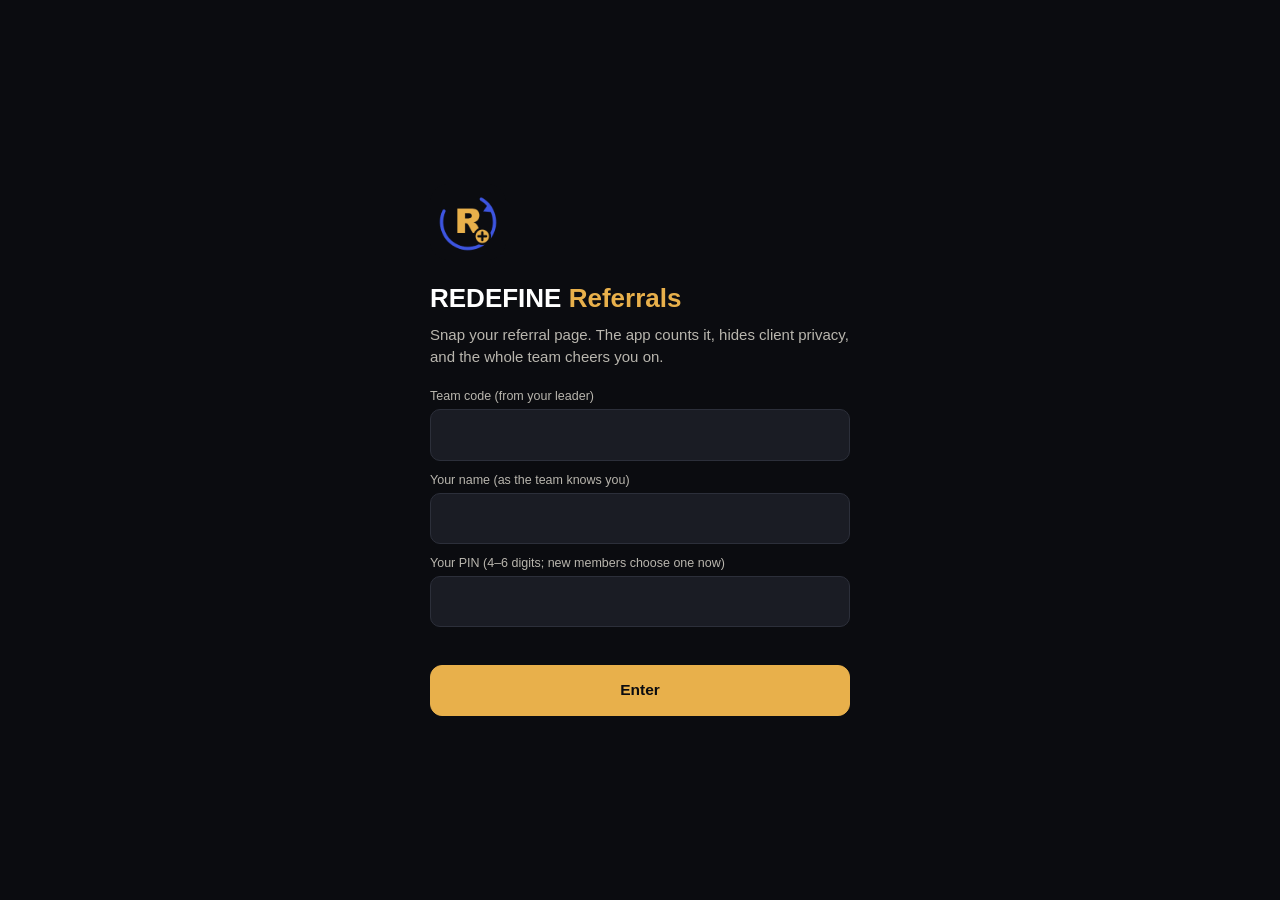
==== docs/index.html @ 3cb21094 "Ignore local test fixtures Co-Authored-By: Claude Opus 5.5 <noreply@anthropic.com>" ====
<!doctype html>
<html lang="en">
<head>
<meta charset="utf-8">
<meta name="viewport" content="width=device-width, initial-scale=1, viewport-fit=cover">
<title>REDEFINE Referrals</title>
<meta name="description" content="Snap your referral page. The app counts it, hides client privacy and cheers you on.">
<meta name="theme-color" content="#0B0C10">
<meta name="apple-mobile-web-app-capable" content="yes">
<meta name="apple-mobile-web-app-status-bar-style" content="black-translucent">
<meta name="apple-mobile-web-app-title" content="Referrals">
<link rel="manifest" href="manifest.webmanifest">
<link rel="icon" href="icons/icon.svg" type="image/svg+xml">
<link rel="apple-touch-icon" href="icons/apple-touch-icon.png">
<link rel="stylesheet" href="style.css">
</head>
<body>
<div id="app"></div>
<div id="toasts" aria-live="polite"></div>
<div id="modal-root"></div>
<script src="config.js"></script>
<script src="sound.js"></script>
<script src="redact.js"></script>
<script src="core.js"></script>
<script src="app.js"></script>
</body>
</html>
---- docs/style.css ----
:root {
  --ink: #0B0C10; --ink-2: #1A1C24; --gold: #E8B04B; --gold-deep: #B9851F; --cream: #F4EFE4;
  --blue: #3D55E0; --blue-soft: #DCE2FB;
  --bg: #F4EFE4; --card: #FFFFFF; --line: #E4DCCB; --text: #16171C; --muted: #6B6A66; --faint: #9A978F;
  --good: #1F8A4C; --good-bg: #E3F4EA; --warn: #A86500; --warn-bg: #FFF1D6; --bad: #B4232A; --bad-bg: #FBE4E5;
  --bar: #3D55E0; --bar-soft: #AEB9F2; --grid: #ECE6D9;
  --shadow: 0 1px 2px rgba(0,0,0,.06), 0 4px 14px rgba(0,0,0,.05);
  --safe-b: env(safe-area-inset-bottom, 0px);
}
@media (prefers-color-scheme: dark) {
  :root {
    --bg: #0E0F14; --card: #181A22; --line: #2A2D38; --text: #EEECE6; --muted: #A9A69E; --faint: #77756F;
    --blue-soft: #222B5A; --good-bg: #13311F; --warn-bg: #3A2A0C; --bad-bg: #3A1517; --good: #5BD08A; --warn: #F0B54D; --bad: #F2777C;
    --bar: #7C8EF0; --bar-soft: #3B4785; --grid: #23262F; --shadow: none;
  }
}
* { box-sizing: border-box; -webkit-tap-highlight-color: transparent; }
html, body { margin: 0; background: var(--bg); color: var(--text); font: 15px/1.45 -apple-system, BlinkMacSystemFont, "Segoe UI", Roboto, "Noto Sans SC", "PingFang SC", sans-serif; }
body { overflow-x: hidden; }
button, input, textarea, select { font: inherit; color: inherit; }
button { cursor: pointer; }
a { color: var(--blue); }
.wrap { max-width: 640px; margin: 0 auto; padding: 0 14px; }

/* header */
.top { position: sticky; top: 0; z-index: 20; background: var(--ink); color: #fff; padding: calc(env(safe-area-inset-top, 0px) + 10px) 0 10px; }
.top .wrap { display: flex; align-items: center; gap: 10px; }
.brand { display: flex; align-items: center; gap: 9px; flex: 1; min-width: 0; }
.brand img { width: 30px; height: 30px; border-radius: 8px; }
.brand b { font-size: 16px; letter-spacing: .3px; white-space: nowrap; }
.brand b span { color: var(--gold); }
.brand small { display: block; font-size: 11px; color: #B9B6AE; font-weight: 400; }
.icon-btn { background: rgba(255,255,255,.1); border: 0; color: #fff; width: 38px; height: 38px; border-radius: 50%; font-size: 17px; display: grid; place-items: center; position: relative; }
.icon-btn.on { background: var(--gold); color: var(--ink); }

/* tabs */
.tabs { position: fixed; left: 0; right: 0; bottom: 0; z-index: 30; background: var(--card); border-top: 1px solid var(--line); padding-bottom: var(--safe-b); }
.tabs .wrap { display: grid; grid-template-columns: repeat(5, 1fr); padding: 0; }
.tab { background: none; border: 0; padding: 7px 0 8px; font-size: 11px; color: var(--muted); display: flex; flex-direction: column; align-items: center; gap: 1px; position: relative; }
.tab i { font-style: normal; font-size: 20px; line-height: 1.2; }
.tab.active { color: var(--text); font-weight: 600; }
.tab.snap i { background: var(--gold); color: var(--ink); width: 50px; height: 50px; border-radius: 50%; display: grid; place-items: center; margin-top: -24px; box-shadow: 0 4px 14px rgba(232,176,75,.45); font-size: 24px; border: 3px solid var(--card); }
.badge { position: absolute; top: 3px; left: 54%; background: #E5383B; color: #fff; font-size: 10px; font-weight: 700; min-width: 17px; height: 17px; border-radius: 9px; padding: 0 4px; display: grid; place-items: center; }
main { padding: 14px 0 calc(96px + var(--safe-b)); }

/* cards */
.card { background: var(--card); border: 1px solid var(--line); border-radius: 16px; padding: 14px; margin-bottom: 12px; box-shadow: var(--shadow); }
.row { display: flex; align-items: center; gap: 10px; }
.grow { flex: 1; min-width: 0; }
.av { width: 38px; height: 38px; border-radius: 50%; display: grid; place-items: center; font-weight: 700; color: #fff; flex: none; font-size: 15px; }
.av.sm { width: 28px; height: 28px; font-size: 12px; }
.name { font-weight: 650; }
.muted { color: var(--muted); }
.faint { color: var(--faint); font-size: 12.5px; }
.big-num { font-size: 34px; font-weight: 800; line-height: 1; color: var(--blue); font-variant-numeric: tabular-nums; }
.pill { font-size: 11.5px; font-weight: 650; padding: 3px 9px; border-radius: 99px; white-space: nowrap; }
.pill.pending { background: var(--warn-bg); color: var(--warn); }
.pill.approved { background: var(--good-bg); color: var(--good); }
.pill.partial { background: var(--blue-soft); color: var(--blue); }
.pill.rejected { background: var(--bad-bg); color: var(--bad); }
.chips { display: flex; flex-wrap: wrap; gap: 6px; margin: 10px 0 2px; }
.chip { background: var(--bg); border: 1px solid var(--line); border-radius: 99px; padding: 3px 10px; font-size: 13px; }
.chip.dup { border-color: var(--warn); }
.chip.rej { text-decoration: line-through; color: var(--faint); }
.photo-box { margin-top: 10px; border-radius: 12px; overflow: hidden; background: var(--bg); min-height: 60px; display: grid; place-items: center; color: var(--faint); font-size: 13px; border: 1px solid var(--line); }
.photo-box img { width: 100%; display: block; }
.actions { display: flex; gap: 6px; margin-top: 10px; flex-wrap: wrap; }
.btn { text-decoration: none; color: inherit; border: 1px solid var(--line); background: var(--card); border-radius: 12px; padding: 9px 14px; font-weight: 600; font-size: 14px; display: inline-flex; align-items: center; gap: 6px; justify-content: center; }
.btn.primary { background: var(--ink); color: #fff; border-color: var(--ink); }
.btn.gold { background: var(--gold); color: var(--ink); border-color: var(--gold); }
.btn.wa { background: #25D366; color: #fff; border-color: #25D366; }
.btn.danger { color: var(--bad); }
.btn.block { width: 100%; padding: 13px; font-size: 15.5px; }
.btn:disabled { opacity: .45; }
.btn.sm { padding: 6px 10px; font-size: 13px; border-radius: 10px; }
@media (prefers-color-scheme: dark) { .btn.primary { background: var(--gold); color: var(--ink); border-color: var(--gold); } }

/* milestone */
.milestone { background: linear-gradient(135deg, #1A1C24, #0B0C10); color: #fff; border: 1px solid #2c2f3a; }
.milestone .big { font-size: 18px; font-weight: 750; margin: 4px 0; }
.milestone .faint { color: #B9B6AE; }

/* comments */
.cmts { margin-top: 10px; border-top: 1px solid var(--line); padding-top: 8px; }
.cmt { display: flex; gap: 8px; margin: 7px 0; font-size: 14px; }
.cmt .bubble { background: var(--bg); border-radius: 12px; padding: 6px 10px; }
.cmt .bubble b { font-size: 12.5px; }
.cbox { display: flex; gap: 6px; margin-top: 6px; }
.cbox input { flex: 1; min-width: 0; border: 1px solid var(--line); background: var(--bg); border-radius: 99px; padding: 8px 13px; }

/* chat */
.chat { display: flex; flex-direction: column; gap: 6px; padding-bottom: 70px; }
.msg { max-width: 80%; padding: 7px 11px; border-radius: 14px; background: var(--card); border: 1px solid var(--line); align-self: flex-start; font-size: 14.5px; }
.msg.me { align-self: flex-end; background: #DCF8C6; border-color: #C6EBAF; color: #16171C; }
@media (prefers-color-scheme: dark) { .msg.me { background: #1E4D33; border-color: #1E4D33; color: #EEECE6; } }
.msg .who { font-size: 12px; font-weight: 700; margin-bottom: 1px; }
.msg .t { font-size: 10.5px; color: var(--faint); text-align: right; margin-top: 2px; }
.msg.me .t { color: #5E7A55; }
.chat-day { align-self: center; font-size: 11.5px; color: var(--muted); background: var(--card); border-radius: 8px; padding: 2px 9px; margin: 6px 0; }
.composer { position: fixed; left: 0; right: 0; bottom: calc(58px + var(--safe-b)); background: var(--bg); padding: 8px 0; border-top: 1px solid var(--line); z-index: 25; }
.composer .wrap { display: flex; gap: 8px; }
.composer input { flex: 1; min-width: 0; border: 1px solid var(--line); background: var(--card); border-radius: 99px; padding: 10px 15px; }

/* board */
.seg { display: flex; gap: 6px; overflow-x: auto; margin-bottom: 12px; }
.seg button { border: 1px solid var(--line); background: var(--card); border-radius: 99px; padding: 6px 13px; font-size: 13px; white-space: nowrap; }
.seg button.on { background: var(--ink); color: #fff; border-color: var(--ink); }
@media (prefers-color-scheme: dark) { .seg button.on { background: var(--gold); color: var(--ink); border-color: var(--gold); } }
.tiles { display: grid; grid-template-columns: 1fr 1fr; gap: 10px; margin-bottom: 12px; }
.tile { background: var(--card); border: 1px solid var(--line); border-radius: 14px; padding: 12px; }
.tile .k { font-size: 12px; color: var(--muted); }
.tile .v { font-size: 26px; font-weight: 800; font-variant-numeric: tabular-nums; line-height: 1.15; }
.tile .s { font-size: 12px; color: var(--faint); }
h2 { font-size: 16px; margin: 0 0 4px; }
h3 { font-size: 14px; margin: 0 0 8px; color: var(--muted); font-weight: 600; }
.legend { display: flex; gap: 14px; font-size: 12px; color: var(--muted); margin: 4px 0 8px; }
.legend i { display: inline-block; width: 10px; height: 10px; border-radius: 3px; margin-right: 5px; vertical-align: -1px; }
.lb-row { display: grid; grid-template-columns: 22px 1fr; gap: 8px; align-items: center; margin: 8px 0; }
.lb-rank { font-weight: 700; color: var(--muted); text-align: center; font-size: 13px; }
.lb-top { display: flex; justify-content: space-between; font-size: 13.5px; margin-bottom: 3px; gap: 8px; }
.lb-top b { font-variant-numeric: tabular-nums; }
.lb-bar { display: flex; gap: 2px; height: 12px; }
.lb-bar span { display: block; height: 100%; }
.lb-bar span:first-child { border-radius: 4px 0 0 4px; }
.lb-bar span:last-child { border-radius: 0 4px 4px 0; }
.lb-bar span:only-child { border-radius: 4px; }
.chart { position: relative; }
.chart svg { width: 100%; display: block; overflow: visible; }
.tip { position: absolute; pointer-events: none; background: var(--ink); color: #fff; font-size: 12px; padding: 5px 8px; border-radius: 8px; white-space: nowrap; transform: translate(-50%, -110%); display: none; z-index: 5; }
table.data { width: 100%; border-collapse: collapse; font-size: 13px; }
table.data th { text-align: left; font-weight: 600; color: var(--muted); font-size: 12px; padding: 6px 4px; border-bottom: 1px solid var(--line); }
table.data th, table.data td { white-space: nowrap; }
.seg { scrollbar-width: none; } .seg::-webkit-scrollbar { display: none; }
table.data td { padding: 7px 4px; border-bottom: 1px solid var(--line); font-variant-numeric: tabular-nums; }
table.data td.n, table.data th.n { text-align: right; }
.scroll-x { overflow-x: auto; }

/* new referral */
.snap-hero { text-align: center; padding: 26px 16px; }
.snap-hero .big-ico { font-size: 52px; }
.canvas-wrap { position: relative; border-radius: 12px; overflow: hidden; border: 1px solid var(--line); background: #000; touch-action: none; }
.canvas-wrap canvas { width: 100%; display: block; }
.ref-edit { display: grid; grid-template-columns: 26px 1fr auto; gap: 8px; align-items: start; padding: 9px 0; border-bottom: 1px solid var(--line); }
.ref-edit:last-child { border-bottom: 0; }
.ref-edit .no { font-weight: 700; color: var(--muted); padding-top: 8px; text-align: center; }
.ref-edit input { width: 100%; border: 1px solid var(--line); background: var(--bg); border-radius: 10px; padding: 8px 10px; font-weight: 600; }
.ref-edit .priv { font-size: 12px; color: var(--faint); margin-top: 3px; }
.ref-edit.unclear input { border-color: var(--warn); background: var(--warn-bg); }
.notice { border-radius: 12px; padding: 10px 12px; font-size: 13.5px; margin: 10px 0; }
.notice.warn { background: var(--warn-bg); color: var(--warn); }
.notice.info { background: var(--blue-soft); color: var(--blue); }
.notice.bad { background: var(--bad-bg); color: var(--bad); }
.notice.good { background: var(--good-bg); color: var(--good); }
.check { display: flex; gap: 10px; align-items: flex-start; font-size: 14px; padding: 10px 0; }
.check input { width: 22px; height: 22px; flex: none; margin-top: 1px; accent-color: var(--ink); }
.field { display: block; margin: 10px 0; }
.field span { display: block; font-size: 12.5px; color: var(--muted); margin-bottom: 4px; }
.field input, .field textarea, .field select { width: 100%; border: 1px solid var(--line); background: var(--bg); border-radius: 10px; padding: 10px 12px; }
.spinner { width: 38px; height: 38px; border: 4px solid var(--line); border-top-color: var(--gold); border-radius: 50%; animation: spin .8s linear infinite; margin: 16px auto; }
@keyframes spin { to { transform: rotate(360deg); } }
.steps { font-size: 13.5px; margin: 8px 0; padding: 0; list-style: none; }
.steps li { padding: 3px 0; }

/* cheer */
.cheer { text-align: center; padding: 22px 14px; }
.cheer .num { font-size: 64px; font-weight: 850; color: var(--gold); line-height: 1; }
.cheer .msg-c { font-size: 17px; font-weight: 600; margin: 12px 0; }
.confetti { position: fixed; inset: 0; pointer-events: none; z-index: 60; }

/* sign-in */
.signin { min-height: 100vh; background: var(--ink); color: #fff; display: flex; flex-direction: column; justify-content: center; padding: 30px 22px; }
.signin .logo { width: 76px; height: 76px; border-radius: 20px; margin-bottom: 14px; }
.signin h1 { margin: 0; font-size: 26px; }
.signin h1 span { color: var(--gold); }
.signin p { color: #B9B6AE; margin: 6px 0 20px; }
.signin .field span { color: #B9B6AE; }
.signin .field input { background: #1A1C24; border-color: #2c2f3a; color: #fff; padding: 13px; font-size: 16px; }
.signin .btn.gold { margin-top: 8px; }
.signin .err { color: #F2777C; min-height: 20px; font-size: 14px; }
.signin .box { max-width: 420px; margin: 0 auto; width: 100%; }

/* toasts & modal */
#toasts { position: fixed; top: calc(env(safe-area-inset-top, 0px) + 8px); left: 0; right: 0; z-index: 80; display: flex; flex-direction: column; align-items: center; gap: 6px; pointer-events: none; padding: 0 10px; }
.toast { pointer-events: auto; background: var(--card); color: var(--text); border: 1px solid var(--line); box-shadow: 0 8px 28px rgba(0,0,0,.18); border-radius: 16px; padding: 10px 12px; width: 100%; max-width: 440px; display: flex; gap: 10px; align-items: center; animation: drop .25s ease-out; cursor: pointer; }
.toast .tt { font-size: 12px; color: var(--muted); }
.toast .tb { font-size: 14px; }
@keyframes drop { from { transform: translateY(-30px); opacity: 0; } to { transform: none; opacity: 1; } }
.modal-bg { position: fixed; inset: 0; background: rgba(0,0,0,.5); z-index: 90; display: flex; align-items: flex-end; justify-content: center; }
.modal { background: var(--card); border-radius: 20px 20px 0 0; width: 100%; max-width: 560px; padding: 18px 16px calc(18px + var(--safe-b)); max-height: 88vh; overflow: auto; animation: up .2s ease-out; }
@keyframes up { from { transform: translateY(40px); opacity: .5; } to { transform: none; opacity: 1; } }
.modal h2 { font-size: 18px; margin-bottom: 8px; }
.modal .btns { display: flex; gap: 8px; margin-top: 14px; }
.modal .btns .btn { flex: 1; padding: 12px; }
.modal textarea { width: 100%; min-height: 150px; border: 1px solid var(--line); background: var(--bg); border-radius: 12px; padding: 10px; font-size: 14px; }
.empty { text-align: center; color: var(--muted); padding: 30px 10px; }
.sample-bar { background: var(--gold); color: var(--ink); text-align: center; font-size: 12.5px; font-weight: 600; padding: 5px 10px; }
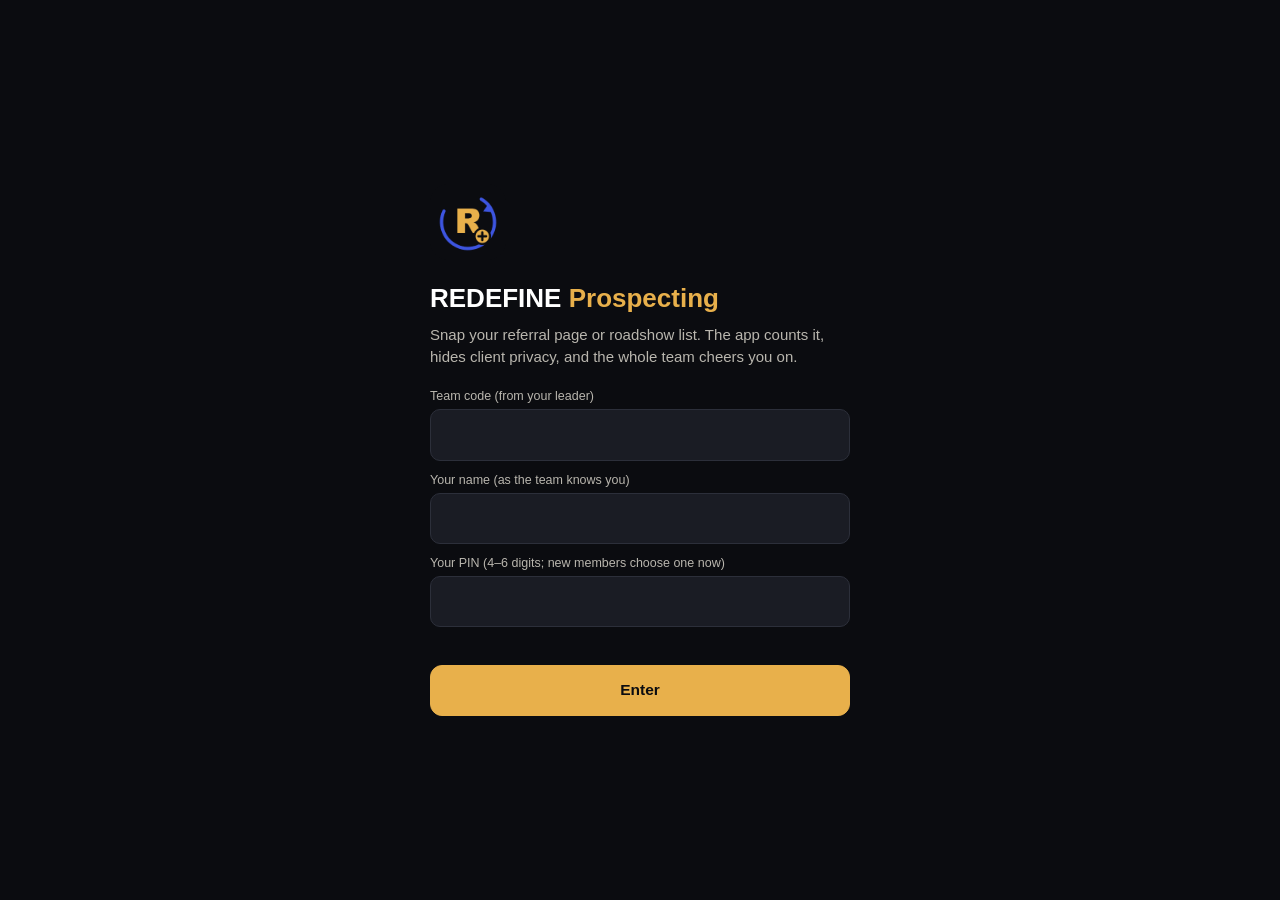
==== commit 8cc21001: "Rename to REDEFINE Prospecting; instant posting with background upload and retry Co-Authored-By: Cla" ====
--- a/docs/index.html
+++ b/docs/index.html
@@ -3,12 +3,12 @@
 <head>
 <meta charset="utf-8">
 <meta name="viewport" content="width=device-width, initial-scale=1, viewport-fit=cover">
-<title>REDEFINE Referrals</title>
+<title>REDEFINE Prospecting</title>
 <meta name="description" content="Snap your referral page. The app counts it, hides client privacy and cheers you on.">
 <meta name="theme-color" content="#0B0C10">
 <meta name="apple-mobile-web-app-capable" content="yes">
 <meta name="apple-mobile-web-app-status-bar-style" content="black-translucent">
-<meta name="apple-mobile-web-app-title" content="Referrals">
+<meta name="apple-mobile-web-app-title" content="Prospecting">
 <link rel="manifest" href="manifest.webmanifest">
 <link rel="icon" href="icons/icon.svg" type="image/svg+xml">
 <link rel="apple-touch-icon" href="icons/apple-touch-icon.png">
--- a/docs/style.css
+++ b/docs/style.css
@@ -87,19 +87,6 @@
 .cmt .bubble b { font-size: 12.5px; }
 .cbox { display: flex; gap: 6px; margin-top: 6px; }
 .cbox input { flex: 1; min-width: 0; border: 1px solid var(--line); background: var(--bg); border-radius: 99px; padding: 8px 13px; }
-
-/* chat */
-.chat { display: flex; flex-direction: column; gap: 6px; padding-bottom: 70px; }
-.msg { max-width: 80%; padding: 7px 11px; border-radius: 14px; background: var(--card); border: 1px solid var(--line); align-self: flex-start; font-size: 14.5px; }
-.msg.me { align-self: flex-end; background: #DCF8C6; border-color: #C6EBAF; color: #16171C; }
-@media (prefers-color-scheme: dark) { .msg.me { background: #1E4D33; border-color: #1E4D33; color: #EEECE6; } }
-.msg .who { font-size: 12px; font-weight: 700; margin-bottom: 1px; }
-.msg .t { font-size: 10.5px; color: var(--faint); text-align: right; margin-top: 2px; }
-.msg.me .t { color: #5E7A55; }
-.chat-day { align-self: center; font-size: 11.5px; color: var(--muted); background: var(--card); border-radius: 8px; padding: 2px 9px; margin: 6px 0; }
-.composer { position: fixed; left: 0; right: 0; bottom: calc(58px + var(--safe-b)); background: var(--bg); padding: 8px 0; border-top: 1px solid var(--line); z-index: 25; }
-.composer .wrap { display: flex; gap: 8px; }
-.composer input { flex: 1; min-width: 0; border: 1px solid var(--line); background: var(--card); border-radius: 99px; padding: 10px 15px; }
 
 /* board */
 .seg { display: flex; gap: 6px; overflow-x: auto; margin-bottom: 12px; }
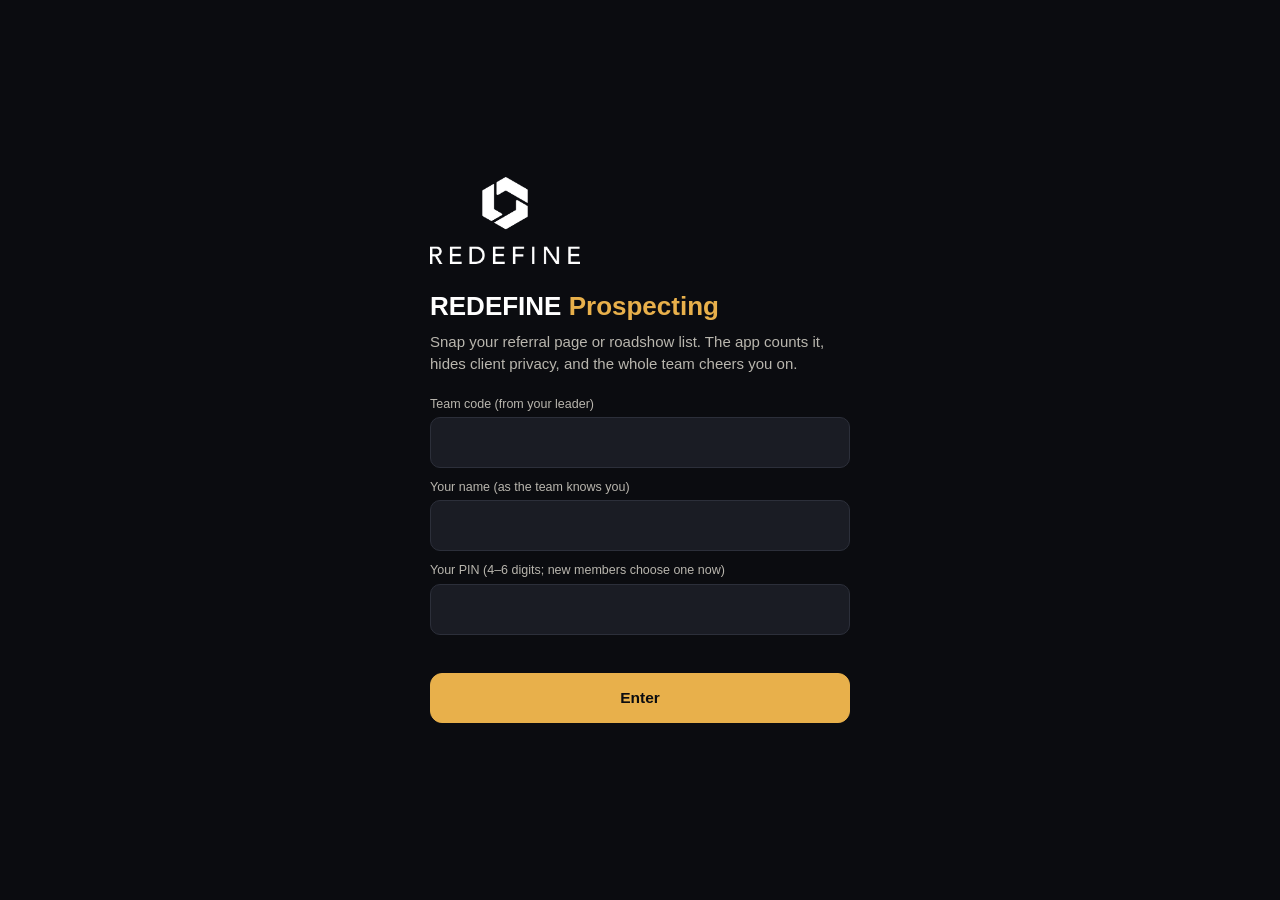
==== commit 95f61d91: "REDEFINE logo: hexagon app icon, white mark in header, white logo on sign-in Co-Authored-By: Claude " ====
--- a/docs/index.html
+++ b/docs/index.html
@@ -10,7 +10,7 @@
 <meta name="apple-mobile-web-app-status-bar-style" content="black-translucent">
 <meta name="apple-mobile-web-app-title" content="Prospecting">
 <link rel="manifest" href="manifest.webmanifest">
-<link rel="icon" href="icons/icon.svg" type="image/svg+xml">
+<link rel="icon" href="icons/icon-192.png" type="image/png">
 <link rel="apple-touch-icon" href="icons/apple-touch-icon.png">
 <link rel="stylesheet" href="style.css">
 </head>
--- a/docs/style.css
+++ b/docs/style.css
@@ -26,7 +26,7 @@
 .top { position: sticky; top: 0; z-index: 20; background: var(--ink); color: #fff; padding: calc(env(safe-area-inset-top, 0px) + 10px) 0 10px; }
 .top .wrap { display: flex; align-items: center; gap: 10px; }
 .brand { display: flex; align-items: center; gap: 9px; flex: 1; min-width: 0; }
-.brand img { width: 30px; height: 30px; border-radius: 8px; }
+.brand img { width: 30px; height: 30px; object-fit: contain; }
 .brand b { font-size: 16px; letter-spacing: .3px; white-space: nowrap; }
 .brand b span { color: var(--gold); }
 .brand small { display: block; font-size: 11px; color: #B9B6AE; font-weight: 400; }
@@ -156,7 +156,7 @@
 
 /* sign-in */
 .signin { min-height: 100vh; background: var(--ink); color: #fff; display: flex; flex-direction: column; justify-content: center; padding: 30px 22px; }
-.signin .logo { width: 76px; height: 76px; border-radius: 20px; margin-bottom: 14px; }
+.signin .logo { width: 150px; height: auto; margin-bottom: 18px; }
 .signin h1 { margin: 0; font-size: 26px; }
 .signin h1 span { color: var(--gold); }
 .signin p { color: #B9B6AE; margin: 6px 0 20px; }
